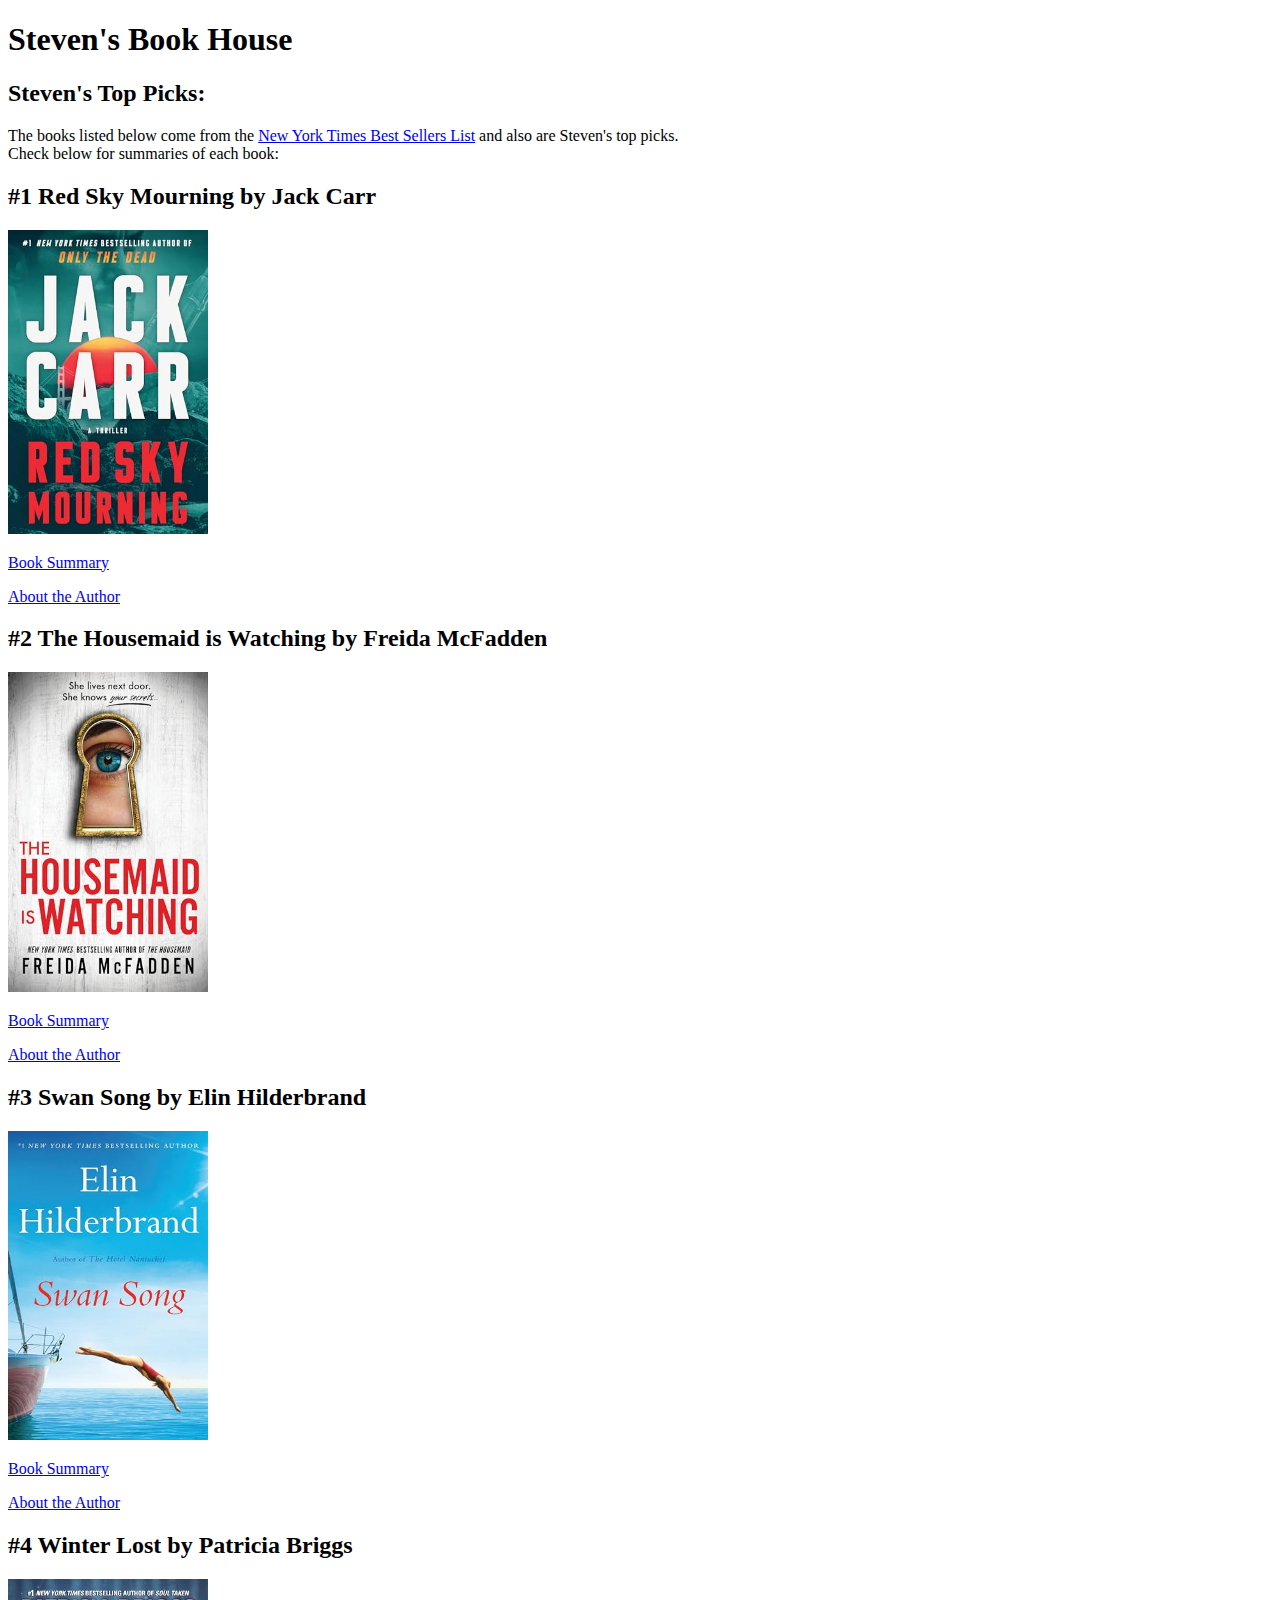
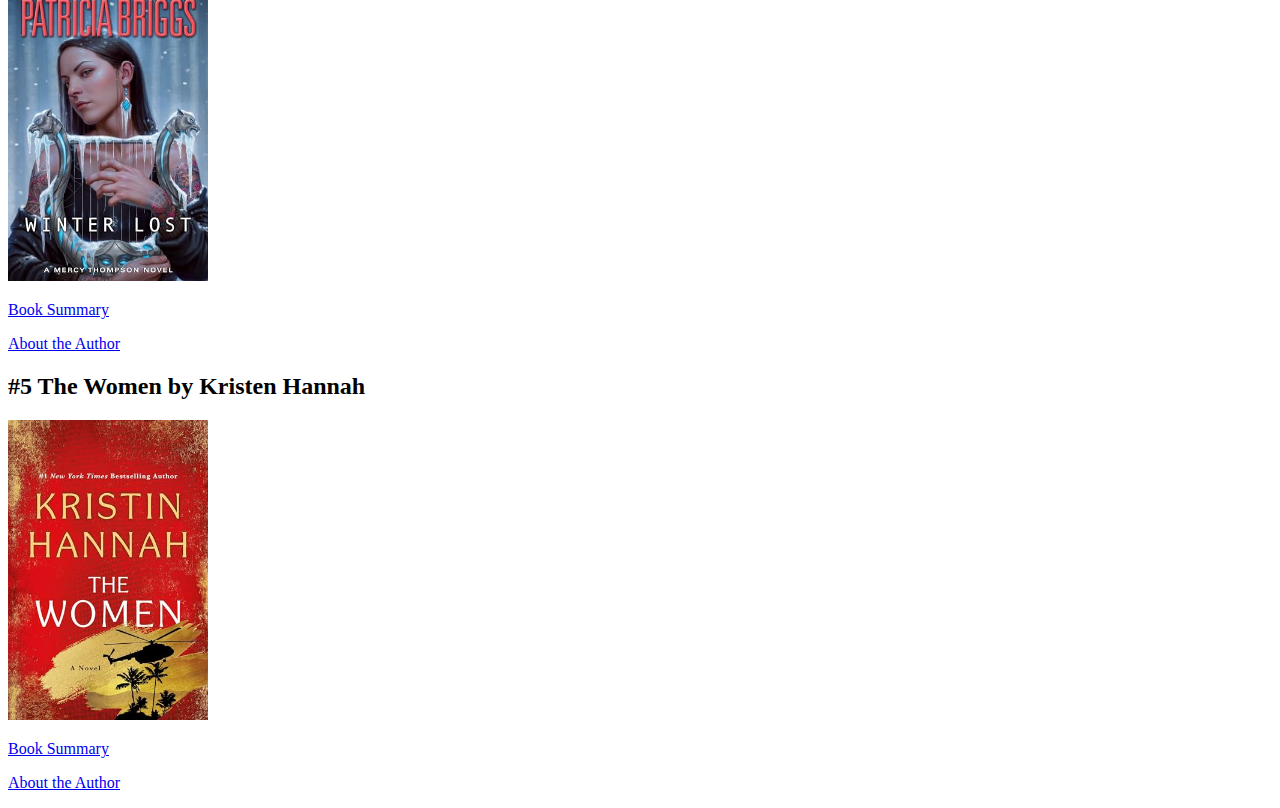
==== index.html @ 8451f50d "commit for html" ====
<!DOCTYPE html>
<html lang="en">
<head>
    <meta charset="UTF-8">
    <meta name="viewport" content="width=device-width, initial-scale=1.0">
    <title>Book House</title>
    <link rel="stylesheet" href="./styles.css">
</head>
<body>
    <header><h1>Steven's Book House</h1></header>
    <main>
        <article><h2>Steven's Top Picks: </h2>
            <p>The books listed below come from the <a href="https://www.nytimes.com/books/best-sellers/">New York Times Best Sellers List</a> and also are Steven's top picks. <br>Check below for summaries of each book:</p>
        <div class="red-sky">
            <h2>#1 Red Sky Mourning by Jack Carr</h2>
            <img src="./images/RedSkyMourning.jpg" alt="Red Sky Mourning" width = "200px"/>
            <p></p>
            <a href="./summaries.html#red-sky-summary" target="_blank">Book Summary</a>
            <p></p>
            <a href="./summaries.html#red-sky-author" target="_blank">About the Author</a>
        </div>
        <div class="housemaid">
            <h2>#2 The Housemaid is Watching by Freida McFadden</h2>
            <img src="./images/The_Housemaid_is_Watching.jpg" alt="The_Housemaid_is_Watching" width="200px"/>
            <p></p>
            <a href="./summaries.html#housemaid-summary" target="_blank">Book Summary</a>
            <p></p>
            <a href="./summaries.html#housemaid-author" target="_blank">About the Author</a>
        </div>
        <div class="swan-song">
            <h2>#3 Swan Song by Elin Hilderbrand</h2>
            <img src="./images/SwanSong.jpg" alt="Swan Song" width="200px"/>
            <p></p>
            <a href="./summaries.html#swan-song-summary" target="_blank">Book Summary</a>
            <p></p>
            <a href="./summaries.html#swan-song-author" target="_blank">About the Author</a>
        </div>
        <div class="winter-lost"></div>
            <h2>#4 Winter Lost by Patricia Briggs</h2>
            <img src="./images/WinterLost.jpg" alt="Winter Lost" width="200px"/>
            <p></p>
            <a href="./summaries.html#winter-lost-summary" target="_blank">Book Summary</a>
            <p></p>
            <a href="./summaries.html#winter-lost-author" target="_blank">About the Author</a>
        <div class="women">
            <h2>#5 The Women by Kristen Hannah</h2>
            <p></p>
            <img src="./images/theWomen.jpg" alt="The Women" width="200px"/>
            <p></p>
            <a href="./summaries.html#women-summary" target="_blank">Book Summary</a>
            <p></p>
            <a href="./summaries.html#women-author" target="_blank">About the Author</a>
            <p></p>
        </div>

    </article>
    </main>
    <footer></footer>
    
</body>
</html>
---- styles.css ----
/*# sourceMappingURL=styles.css.map */
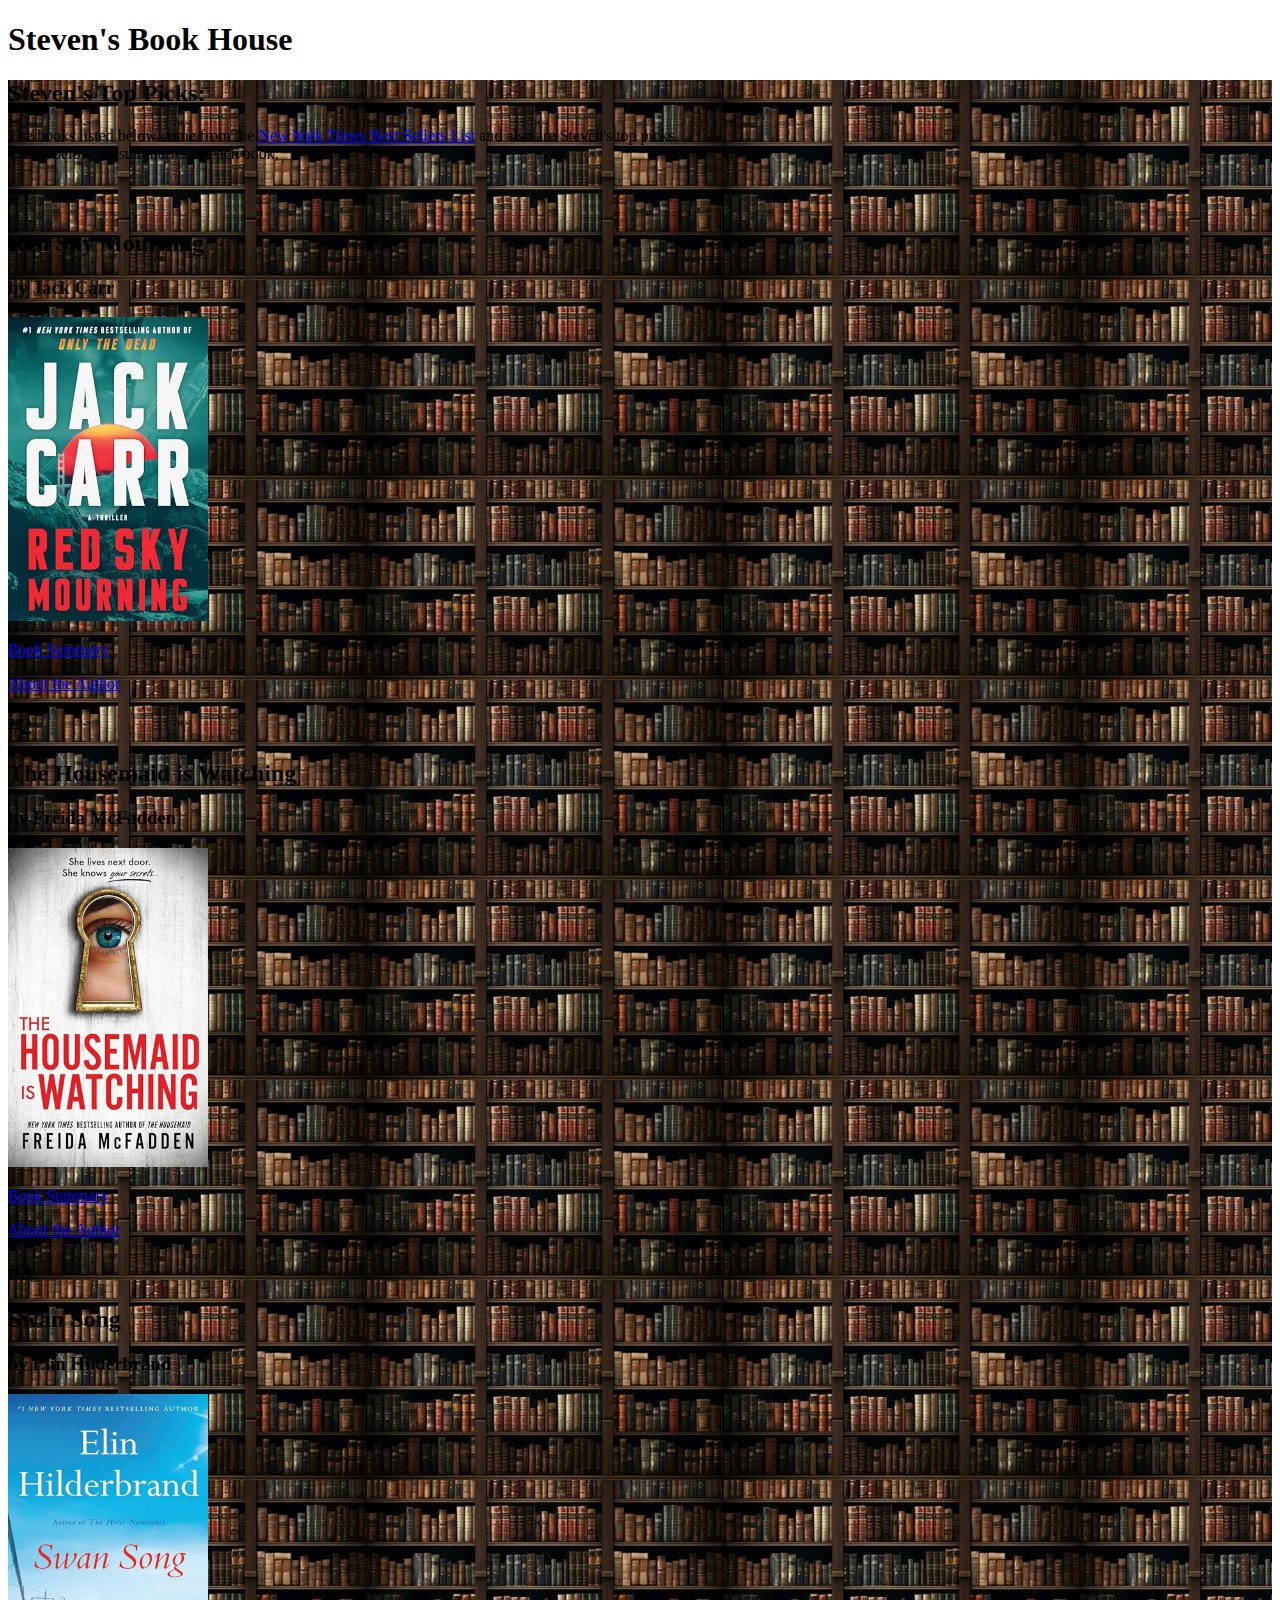
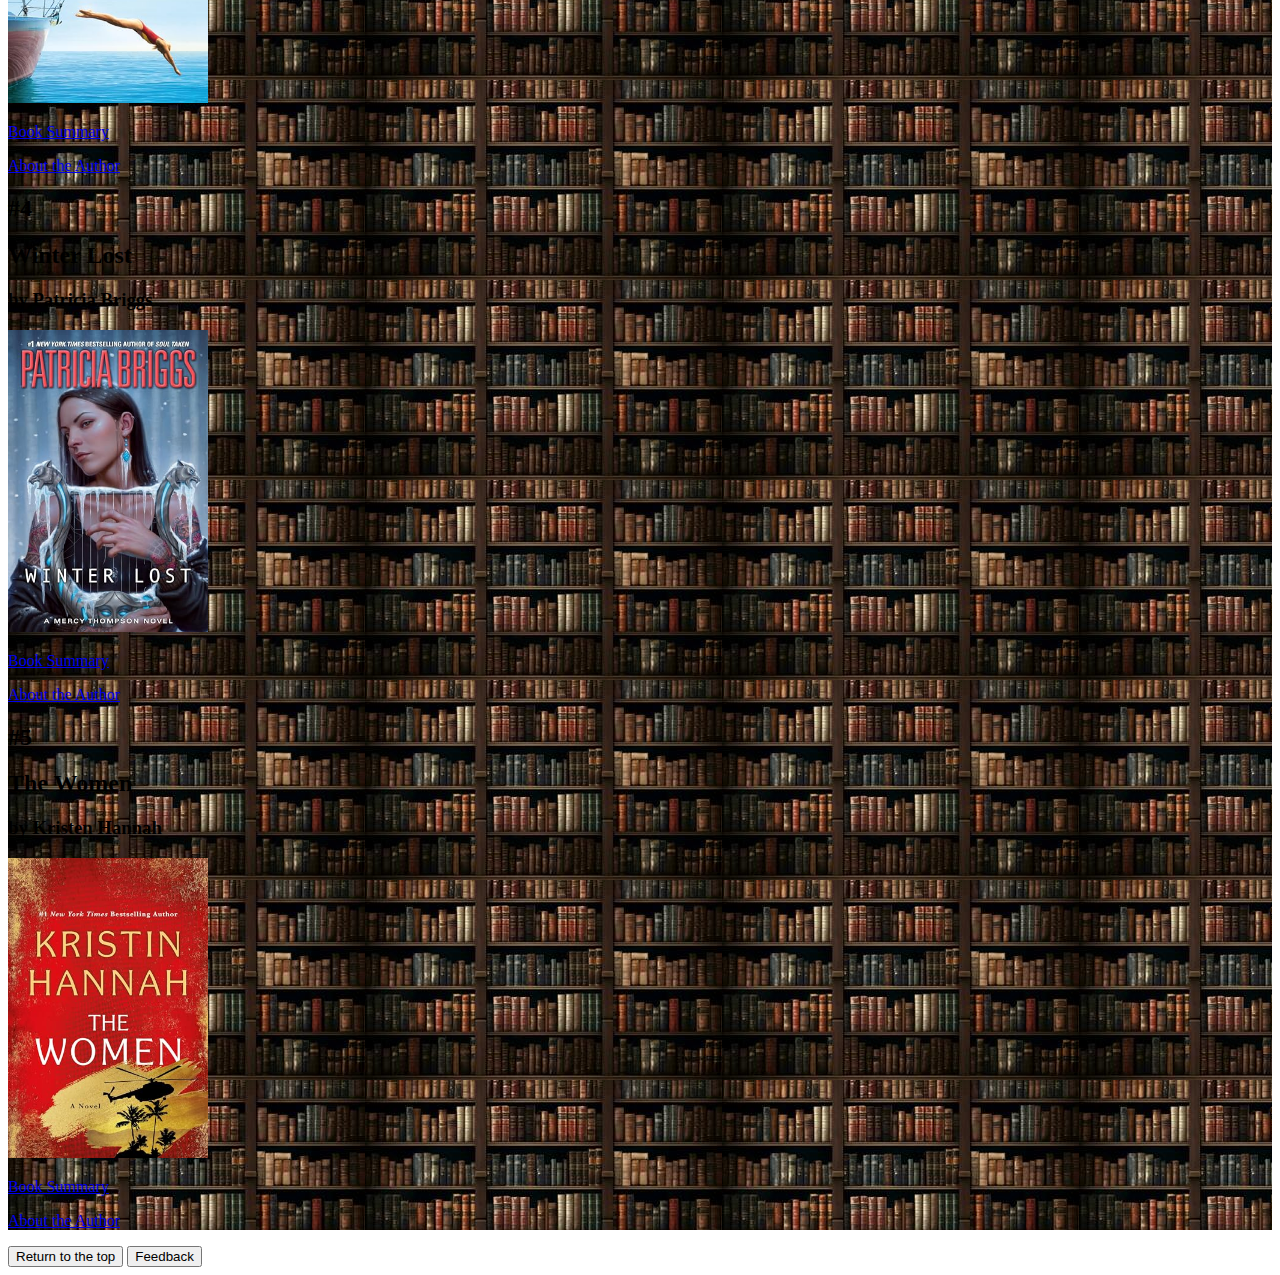
==== commit 7a25cb5b: "second commit-text and images" ====
--- a/index.html
+++ b/index.html
@@ -7,43 +7,50 @@
     <link rel="stylesheet" href="./styles.css">
 </head>
 <body>
-    <header><h1>Steven's Book House</h1></header>
-    <main>
+    
+    <header id="top"><h1>Steven's Book House</h1></header>
+    <main class="content">
         <article><h2>Steven's Top Picks: </h2>
             <p>The books listed below come from the <a href="https://www.nytimes.com/books/best-sellers/">New York Times Best Sellers List</a> and also are Steven's top picks. <br>Check below for summaries of each book:</p>
-        <div class="red-sky">
-            <h2>#1 Red Sky Mourning by Jack Carr</h2>
+        <section class="red-sky">
+            <h2>#1</h2><h2 class="book-title">Red Sky Mourning</h2>
+                <h3>by Jack Carr</h3>
             <img src="./images/RedSkyMourning.jpg" alt="Red Sky Mourning" width = "200px"/>
             <p></p>
             <a href="./summaries.html#red-sky-summary" target="_blank">Book Summary</a>
             <p></p>
             <a href="./summaries.html#red-sky-author" target="_blank">About the Author</a>
-        </div>
-        <div class="housemaid">
-            <h2>#2 The Housemaid is Watching by Freida McFadden</h2>
+        </section>
+        <section class="housemaid">
+            <h2>#2</h2><h2 class="book-title">The Housemaid is Watching</h2>  
+                <h3>by Freida McFadden</h3></div>
             <img src="./images/The_Housemaid_is_Watching.jpg" alt="The_Housemaid_is_Watching" width="200px"/>
             <p></p>
             <a href="./summaries.html#housemaid-summary" target="_blank">Book Summary</a>
             <p></p>
             <a href="./summaries.html#housemaid-author" target="_blank">About the Author</a>
-        </div>
-        <div class="swan-song">
-            <h2>#3 Swan Song by Elin Hilderbrand</h2>
+        </section>
+        <section class="swan-song">
+            <h2>#3</h2><h2 class="book-title">Swan Song</h2>
+            <h3>by Elin Hilderbrand</h3>
             <img src="./images/SwanSong.jpg" alt="Swan Song" width="200px"/>
             <p></p>
             <a href="./summaries.html#swan-song-summary" target="_blank">Book Summary</a>
             <p></p>
             <a href="./summaries.html#swan-song-author" target="_blank">About the Author</a>
-        </div>
-        <div class="winter-lost"></div>
-            <h2>#4 Winter Lost by Patricia Briggs</h2>
+        </section>
+        <section class="winter-lost">
+            <h2>#4</h2><h2 class="book-title">Winter Lost</h2>
+                <h3>by Patricia Briggs</h3>
             <img src="./images/WinterLost.jpg" alt="Winter Lost" width="200px"/>
             <p></p>
             <a href="./summaries.html#winter-lost-summary" target="_blank">Book Summary</a>
             <p></p>
             <a href="./summaries.html#winter-lost-author" target="_blank">About the Author</a>
-        <div class="women">
-            <h2>#5 The Women by Kristen Hannah</h2>
+        </section>
+        <section class="women">
+            <h2>#5</h2><h2 class="book-title">The Women</h2>
+                <h3>by Kristen Hannah</h3> 
             <p></p>
             <img src="./images/theWomen.jpg" alt="The Women" width="200px"/>
             <p></p>
@@ -51,11 +58,13 @@
             <p></p>
             <a href="./summaries.html#women-author" target="_blank">About the Author</a>
             <p></p>
-        </div>
-
+        </section>
     </article>
     </main>
-    <footer></footer>
-    
+    <footer>
+        <button onclick="topFunction()" id="top" title="Go to top">Return to the top</button>
+         <a href="./feedback.html"><button>Feedback</button></a>
+    </footer>
+    <script src="./code.js"></script>
 </body>
 </html>--- a/styles.css
+++ b/styles.css
@@ -1 +1,3 @@
-/*# sourceMappingURL=styles.css.map */+.content {
+  background-image: url("../images/library-background.jpg");
+}/*# sourceMappingURL=styles.css.map */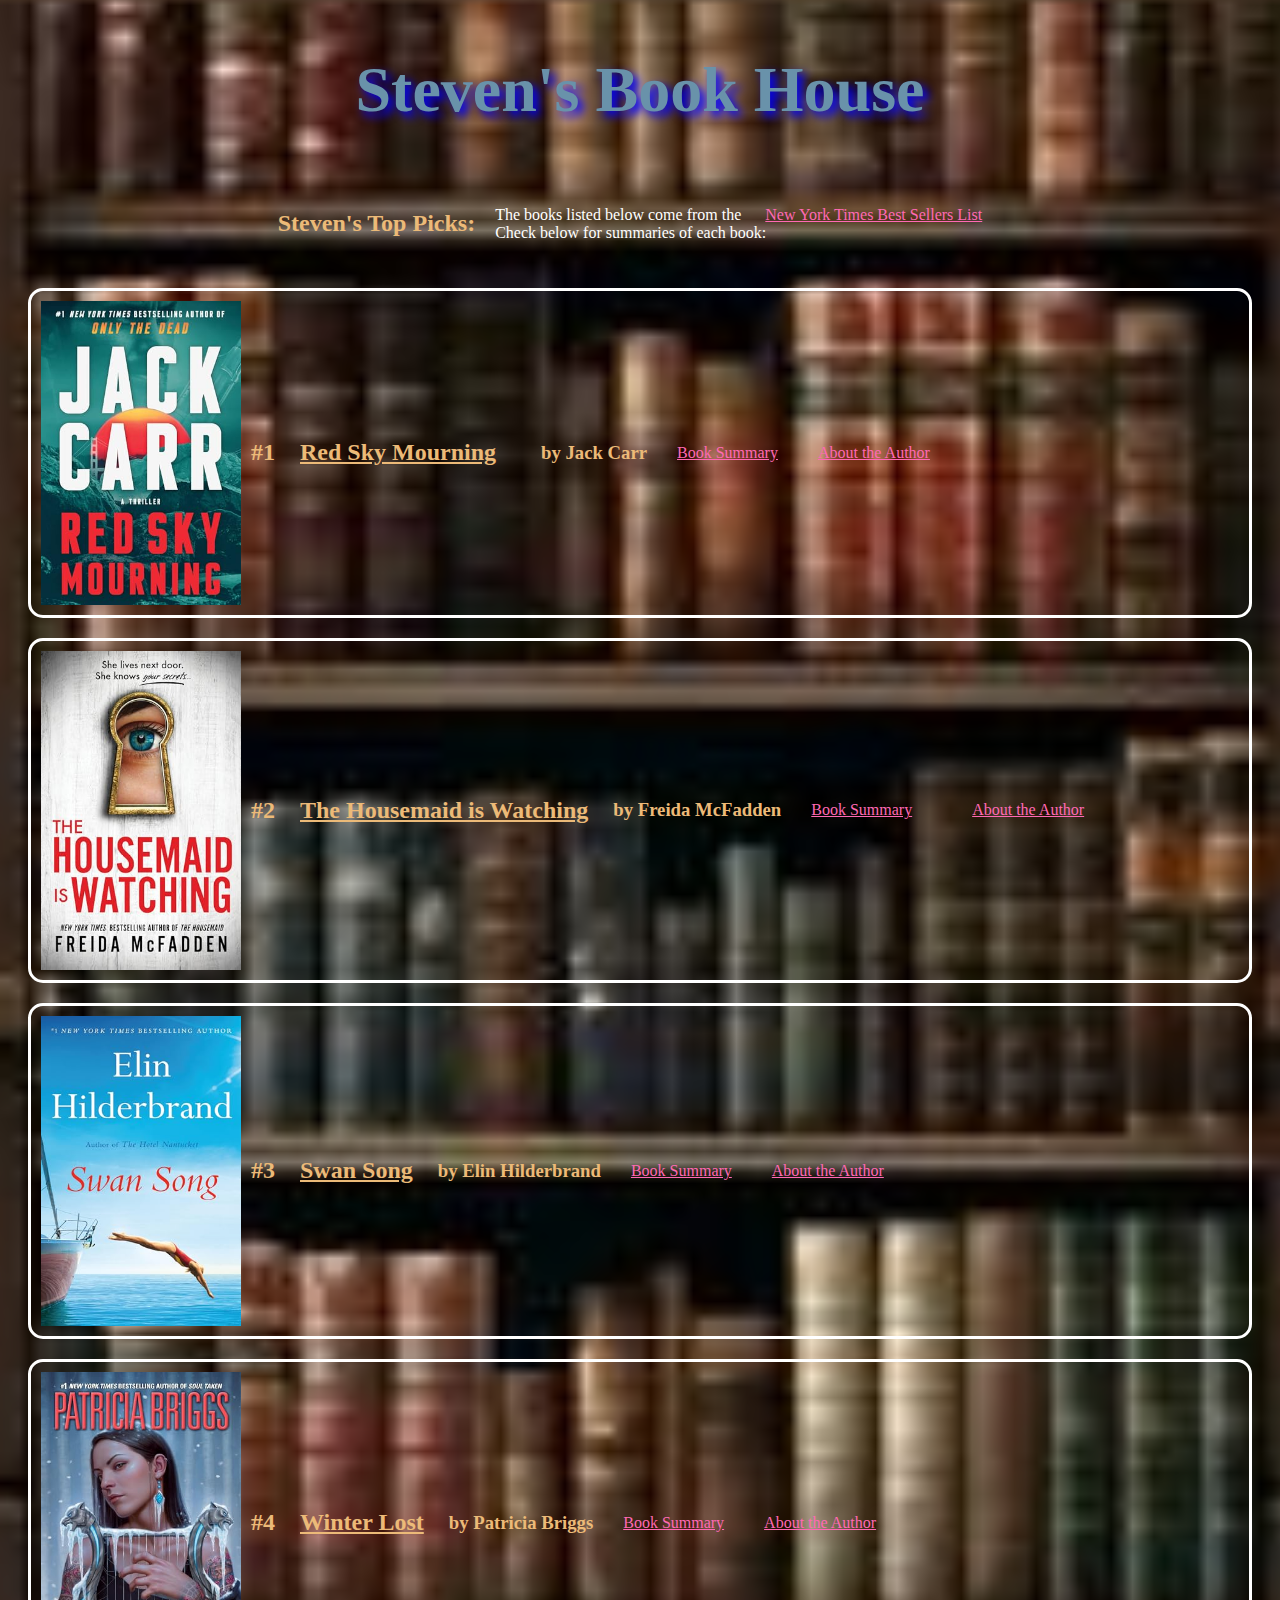
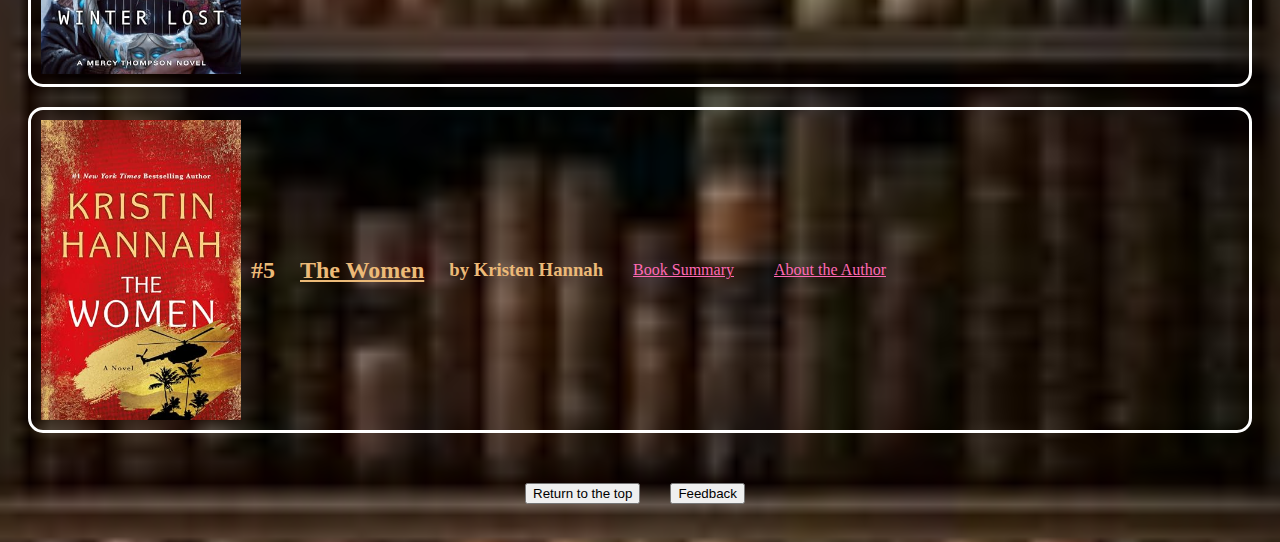
==== commit c43e3ae6: "final commit" ====
--- a/index.html
+++ b/index.html
@@ -7,61 +7,58 @@
     <link rel="stylesheet" href="./styles.css">
 </head>
 <body>
-    
+    <!--Incorporated HTML semantic tags-->
     <header id="top"><h1>Steven's Book House</h1></header>
     <main class="content">
-        <article><h2>Steven's Top Picks: </h2>
-            <p>The books listed below come from the <a href="https://www.nytimes.com/books/best-sellers/">New York Times Best Sellers List</a> and also are Steven's top picks. <br>Check below for summaries of each book:</p>
+        <article>
+            <div class="intro"><h2>Steven's Top Picks: </h2>
+            <p>The books listed below come from the <a href="https://www.nytimes.com/books/best-sellers/">New York Times Best Sellers List</a> <br>Check below for summaries of each book:</p>
+            </div>
+    <!--Each of the five books are in a section div-->
+    <!--Included a label and image for each of the books-->
         <section class="red-sky">
-            <h2>#1</h2><h2 class="book-title">Red Sky Mourning</h2>
+            <img src="./images/RedSkyMourning.jpg" alt="Red Sky Mourning" width = "200px"/>
+            <h2>#1</h2>
+            <h2 class="book-title">Red Sky Mourning</h2> <br>
+            <p></p>
                 <h3>by Jack Carr</h3>
-            <img src="./images/RedSkyMourning.jpg" alt="Red Sky Mourning" width = "200px"/>
-            <p></p>
             <a href="./summaries.html#red-sky-summary" target="_blank">Book Summary</a>
-            <p></p>
+            
             <a href="./summaries.html#red-sky-author" target="_blank">About the Author</a>
         </section>
         <section class="housemaid">
+            <img src="./images/The_Housemaid_is_Watching.jpg" alt="The_Housemaid_is_Watching" width="200px"/>
             <h2>#2</h2><h2 class="book-title">The Housemaid is Watching</h2>  
                 <h3>by Freida McFadden</h3></div>
-            <img src="./images/The_Housemaid_is_Watching.jpg" alt="The_Housemaid_is_Watching" width="200px"/>
-            <p></p>
             <a href="./summaries.html#housemaid-summary" target="_blank">Book Summary</a>
             <p></p>
             <a href="./summaries.html#housemaid-author" target="_blank">About the Author</a>
         </section>
         <section class="swan-song">
+            <img src="./images/SwanSong.jpg" alt="Swan Song" width="200px"/>
             <h2>#3</h2><h2 class="book-title">Swan Song</h2>
             <h3>by Elin Hilderbrand</h3>
-            <img src="./images/SwanSong.jpg" alt="Swan Song" width="200px"/>
-            <p></p>
             <a href="./summaries.html#swan-song-summary" target="_blank">Book Summary</a>
-            <p></p>
             <a href="./summaries.html#swan-song-author" target="_blank">About the Author</a>
         </section>
         <section class="winter-lost">
+            <img src="./images/WinterLost.jpg" alt="Winter Lost" width="200px"/>
             <h2>#4</h2><h2 class="book-title">Winter Lost</h2>
                 <h3>by Patricia Briggs</h3>
-            <img src="./images/WinterLost.jpg" alt="Winter Lost" width="200px"/>
-            <p></p>
             <a href="./summaries.html#winter-lost-summary" target="_blank">Book Summary</a>
-            <p></p>
             <a href="./summaries.html#winter-lost-author" target="_blank">About the Author</a>
         </section>
         <section class="women">
+            <img src="./images/theWomen.jpg" alt="The Women" width="200px"/>
             <h2>#5</h2><h2 class="book-title">The Women</h2>
                 <h3>by Kristen Hannah</h3> 
-            <p></p>
-            <img src="./images/theWomen.jpg" alt="The Women" width="200px"/>
-            <p></p>
             <a href="./summaries.html#women-summary" target="_blank">Book Summary</a>
-            <p></p>
             <a href="./summaries.html#women-author" target="_blank">About the Author</a>
-            <p></p>
         </section>
     </article>
     </main>
-    <footer>
+    <!--Included a footer, a button to jump to the top of the page and a feedback button which links to a feedback form-->
+    <footer class="footer">
         <button onclick="topFunction()" id="top" title="Go to top">Return to the top</button>
          <a href="./feedback.html"><button>Feedback</button></a>
     </footer>
--- a/styles.css
+++ b/styles.css
@@ -1,3 +1,68 @@
-.content {
-  background-image: url("../images/library-background.jpg");
+/*used different SCSS functionalities for styling all the elements*/
+body {
+  background-image: url("./images/library-background.jpg");
+  background-size: cover;
+  background-position: center;
+}
+
+#top, .intro {
+  display: flex;
+  justify-content: center;
+  align-items: center;
+  margin: 10px;
+}
+
+/* the main header text is in a different color and has a shadow effect*/
+h1 {
+  color: rgb(105, 146, 170);
+  text-shadow: 5px 5px 10px blue;
+  font-size: 5vw;
+}
+
+.book-title {
+  text-decoration: underline;
+  color: rgb(236, 186, 120);
+  padding: 15px;
+}
+
+h2, h3 {
+  color: rgb(236, 186, 120);
+  padding: 10px;
+}
+
+p {
+  color: white;
+  padding: 10px;
+}
+
+.red-sky, .housemaid, .swan-song, .winter-lost, .women {
+  display: flex;
+  justify-content: left;
+  border: 3px solid white;
+  border-radius: 15px;
+  align-items: center;
+  margin: 20px;
+  padding: 10px;
+}
+
+#red-sky-summary, #housemaid-summary, #swan-song-summary, #winter-lost-summary, #women-summary, #red-sky-author, #housemaid-author, #swan-song-author, #winter-lost-author, #women-author {
+  display: flex;
+  justify-content: center;
+  border: 3px solid white;
+  border-radius: 15px;
+  align-items: center;
+  margin: 80px;
+  padding: 10px;
+}
+
+a {
+  color: hotpink;
+  padding: 20px;
+}
+
+.footer {
+  display: flex;
+  justify-content: center;
+  align-items: center;
+  padding: 10px;
 }/*# sourceMappingURL=styles.css.map */